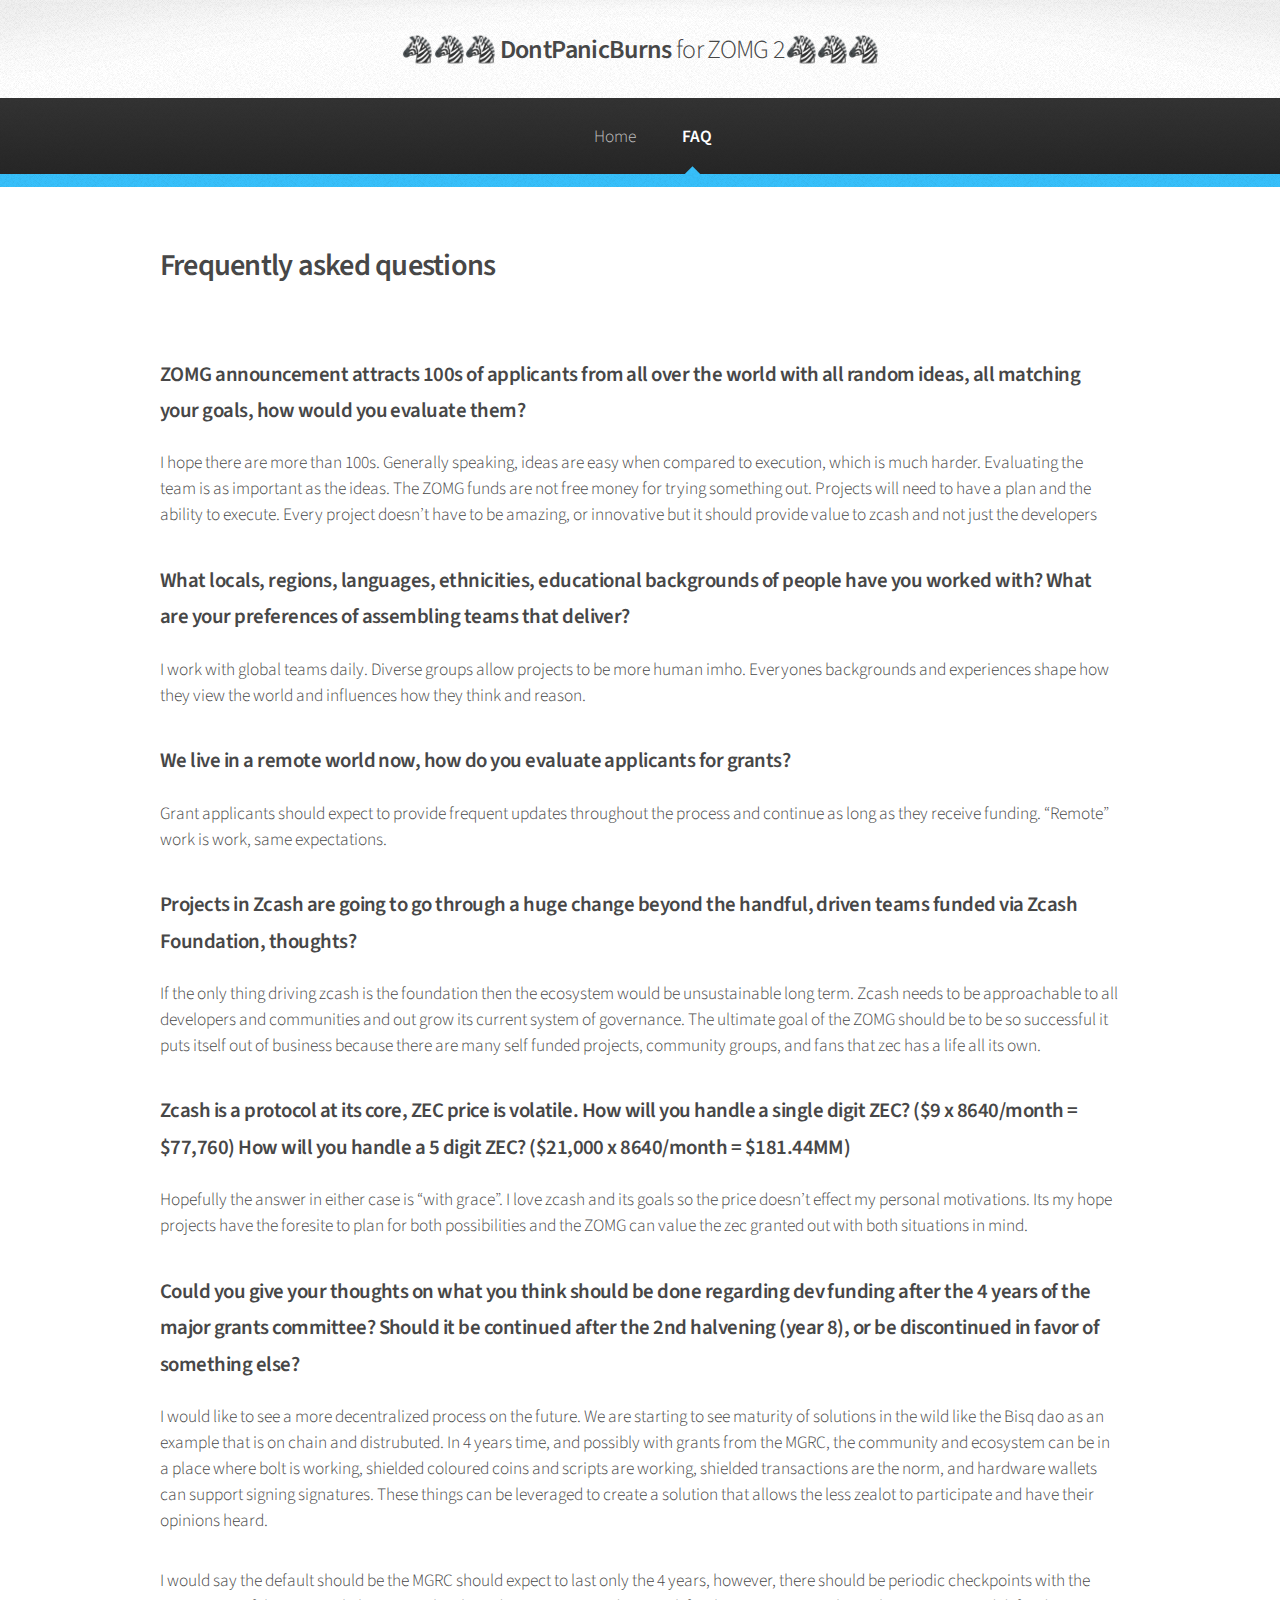
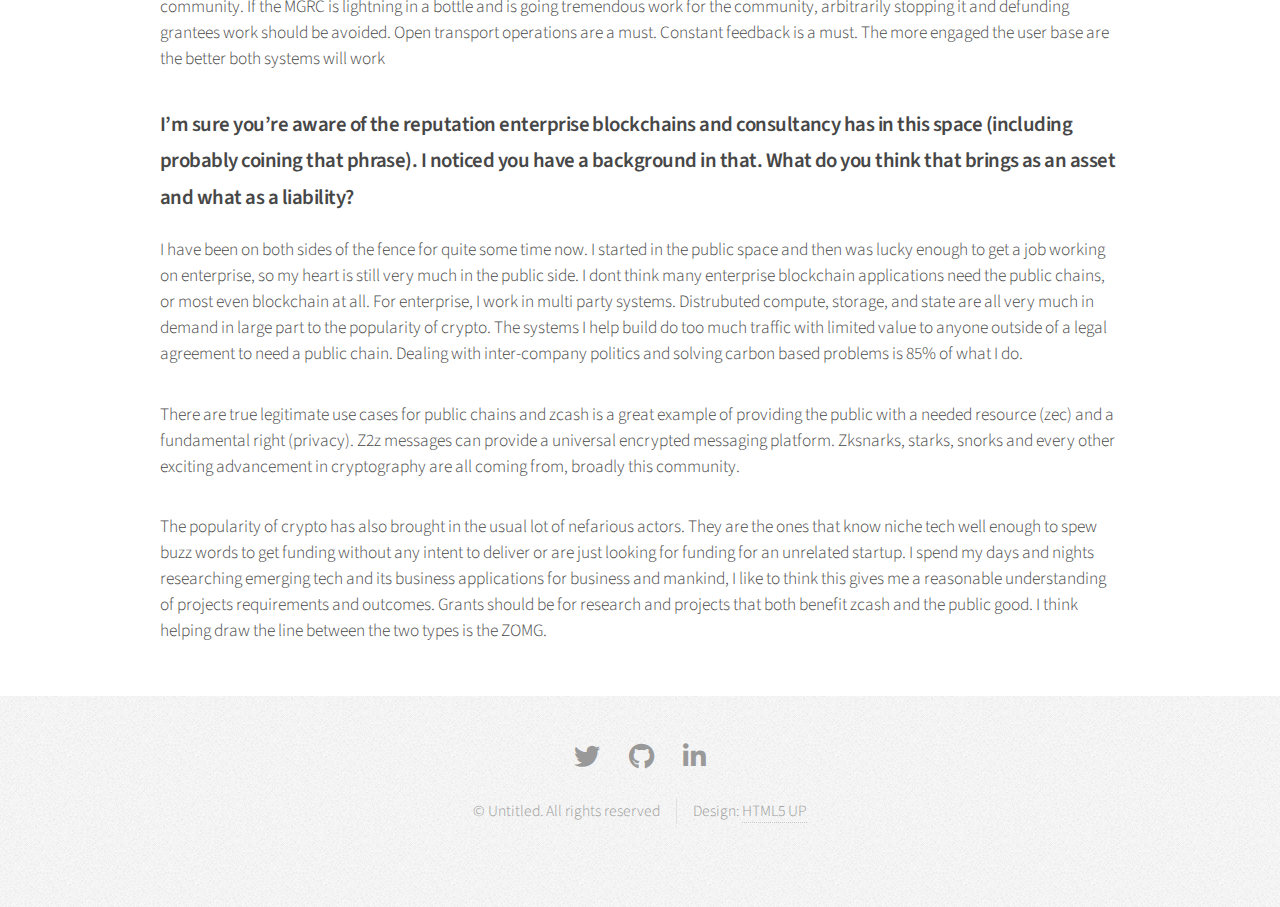
==== faq.html @ 5872c6a6 "add faq and ipfs publisher" ====
<!DOCTYPE HTML>
<!--
	Arcana by HTML5 UP
	html5up.net | @ajlkn
	Free for personal and commercial use under the CCA 3.0 license (html5up.net/license)
-->
<html>
	<head>
		<title>ZOMG-2</title>
		<meta charset="utf-8" />
		<meta name="viewport" content="width=device-width, initial-scale=1, user-scalable=no" />
		<link rel="stylesheet" href="assets/css/main.css" />
	</head>
    	<body class="is-preload">
		<div id="page-wrapper">

			<!-- Header -->
				<div id="header">

					<!-- Logo -->
						<h1><a href="index.html" id="logo"> 🦓🦓🦓 DontPanicBurns <em>for ZOMG 2</em>🦓🦓🦓</a></h1>
					<!-- Nav -->
					<nav id="nav">
						<ul>
							<li><a href="index.html">Home</a></li>
							<li class="current"><a href="faq.html">FAQ</a></li>
						</ul>
					</nav>
				</div>

			<!-- Main -->
				<section class="wrapper style1">
					<div class="container">
						<div id="content">

							<!-- Content -->

								<article>
									<header>
										<h2>Frequently asked questions</h2>
									</header>

									<span class="image featured"><img src="images/banner.jpg" alt="" /></span>
                                    <h3>ZOMG announcement attracts 100s of applicants from all over the world with all random ideas, all matching your goals, how would you evaluate them?</h3>
                                    <p>I hope there are more than 100s. Generally speaking, ideas are easy when compared to execution, which is much harder. Evaluating the team is as important as the ideas. The ZOMG funds are not free money for trying something out. Projects will need to have a plan and the ability to execute. Every project doesn’t have to be amazing, or innovative but it should provide value to zcash and not just the developers</p>
                                    
                                    <h3>What locals, regions, languages, ethnicities, educational backgrounds of people have you worked with? What are your preferences of assembling teams that deliver?</h3>
                                    <p>I work with global teams daily. Diverse groups allow projects to be more human imho. Everyones backgrounds and experiences shape how they view the world and influences how they think and reason.</p>
                                    
                                    <h3>We live in a remote world now, how do you evaluate applicants for grants?</h3>
                                    <p>Grant applicants should expect to provide frequent updates throughout the process and continue as long as they receive funding. “Remote” work is work, same expectations.</p>
                                    
                                    <h3>Projects in Zcash are going to go through a huge change beyond the handful, driven teams funded via Zcash Foundation, thoughts?</h3>
                                    <p>If the only thing driving zcash is the foundation then the ecosystem would be unsustainable long term. Zcash needs to be approachable to all developers and communities and out grow its current system of governance. The ultimate goal of the ZOMG should be to be so successful it puts itself out of business because there are many self funded projects, community groups, and fans that zec has a life all its own.</p>
                                    
                                    <h3>Zcash is a protocol at its core, ZEC price is volatile. How will you handle a single digit ZEC? ($9 x 8640/month = $77,760) How will you handle a 5 digit ZEC? ($21,000 x 8640/month = $181.44MM)</h3>
                                    <p>Hopefully the answer in either case is “with grace”. I love zcash and its goals so the price doesn’t effect my personal motivations. Its my hope projects have the foresite to plan for both possibilities and the ZOMG can value the zec granted out with both situations in mind.</p>
                                    
                                    <h3>Could you give your thoughts on what you think should be done regarding dev funding after the 4 years of the major grants committee? Should it be continued after the 2nd halvening (year 8), or be discontinued in favor of something else?</h3>
                                    <p>I would like to see a more decentralized process on the future. We are starting to see maturity of solutions in the wild like the Bisq dao as an example that is on chain and distrubuted. In 4 years time, and possibly with grants from the MGRC, the community and ecosystem can be in a place where bolt is working, shielded coloured coins and scripts are working, shielded transactions are the norm, and hardware wallets can support signing signatures. These things can be leveraged to create a solution that allows the less zealot to participate and have their opinions heard.</p>
                                    <p>I would say the default should be the MGRC should expect to last only the 4 years, however, there should be periodic checkpoints with the community. If the MGRC is lightning in a bottle and is going tremendous work for the community, arbitrarily stopping it and defunding grantees work should be avoided. Open transport operations are a must. Constant feedback is a must. The more engaged the user base are the better both systems will work</p>
									
                                    <h3>I’m sure you’re aware of the reputation enterprise blockchains and consultancy has in this space (including probably coining that phrase). I noticed you have a background in that. What do you think that brings as an asset and what as a liability?</h3>
									<p>I have been on both sides of the fence for quite some time now. I started in the public space and then was lucky enough to get a job working on enterprise, so my heart is still very much in the public side. I dont think many enterprise blockchain applications need the public chains, or most even blockchain at all. For enterprise, I work in multi party systems. Distrubuted compute, storage, and state are all very much in demand in large part to the popularity of crypto. The systems I help build do too much traffic with limited value to anyone outside of a legal agreement to need a public chain. Dealing with inter-company politics and solving carbon based problems is 85% of what I do.</p>
                                    <p>There are true legitimate use cases for public chains and zcash is a great example of providing the public with a needed resource (zec) and a fundamental right (privacy). Z2z messages can provide a universal encrypted messaging platform. Zksnarks, starks, snorks and every other exciting advancement in cryptography are all coming from, broadly this community.</p>
                                    <p>The popularity of crypto has also brought in the usual lot of nefarious actors. They are the ones that know niche tech well enough to spew buzz words to get funding without any intent to deliver or are just looking for funding for an unrelated startup. I spend my days and nights researching emerging tech and its business applications for business and mankind, I like to think this gives me a reasonable understanding of projects requirements and outcomes. Grants should be for research and projects that both benefit zcash and the public good. I think helping draw the line between the two types is the ZOMG.</p>
                                    
                                </article>

						</div>
					</div>
				</section>

		<!-- Footer -->
		<div id="footer">
			<div class="container">
			<!-- Icons -->
				<ul class="icons">
					<li><a href="https://twitter.com/dontpanicburns" class="icon brands fa-twitter"><span class="label">Twitter</span></a></li>
					<li><a href="https://github.com/realcodywburns" class="icon brands fa-github"><span class="label">GitHub</span></a></li>
					<li><a href="https://linkedin.com/in/cody-burns/" class="icon brands fa-linkedin-in"><span class="label">LinkedIn</span></a></li>
				</ul>
			<!-- Copyright -->
				<div class="copyright">
					<ul class="menu">
						<li>&copy; Untitled. All rights reserved</li><li>Design: <a href="http://html5up.net">HTML5 UP</a></li>
					</ul>
				</div>
			</div>
		</div>


		<!-- Scripts -->
			<script src="assets/js/jquery.min.js"></script>
			<script src="assets/js/jquery.dropotron.min.js"></script>
			<script src="assets/js/browser.min.js"></script>
			<script src="assets/js/breakpoints.min.js"></script>
			<script src="assets/js/util.js"></script>
			<script src="assets/js/main.js"></script>

	</body>
</html>
---- assets/css/main.css ----
@import url("fontawesome-all.min.css");
@import url("https://fonts.googleapis.com/css?family=Source+Sans+Pro:300,300italic,600,600italic");

/*
	Arcana by HTML5 UP
	html5up.net | @ajlkn
	Free for personal and commercial use under the CCA 3.0 license (html5up.net/license)
*/

html, body, div, span, applet, object,
iframe, h1, h2, h3, h4, h5, h6, p, blockquote,
pre, a, abbr, acronym, address, big, cite,
code, del, dfn, em, img, ins, kbd, q, s, samp,
small, strike, strong, sub, sup, tt, var, b,
u, i, center, dl, dt, dd, ol, ul, li, fieldset,
form, label, legend, table, caption, tbody,
tfoot, thead, tr, th, td, article, aside,
canvas, details, embed, figure, figcaption,
footer, header, hgroup, menu, nav, output, ruby,
section, summary, time, mark, audio, video {
	margin: 0;
	padding: 0;
	border: 0;
	font-size: 100%;
	font: inherit;
	vertical-align: baseline;}

article, aside, details, figcaption, figure,
footer, header, hgroup, menu, nav, section {
	display: block;}

body {
	line-height: 1;
}

ol, ul {
	list-style: none;
}

blockquote, q {
	quotes: none;
}

	blockquote:before, blockquote:after, q:before, q:after {
		content: '';
		content: none;
	}

table {
	border-collapse: collapse;
	border-spacing: 0;
}

body {
	-webkit-text-size-adjust: none;
}

mark {
	background-color: transparent;
	color: inherit;
}

input::-moz-focus-inner {
	border: 0;
	padding: 0;
}

input, select, textarea {
	-moz-appearance: none;
	-webkit-appearance: none;
	-ms-appearance: none;
	appearance: none;
}

/* Basic */

	html {
		box-sizing: border-box;
	}

	*, *:before, *:after {
		box-sizing: inherit;
	}

	body {
		background: #f7f7f7 url("images/bg01.png");
	}

		body.is-preload *, body.is-preload *:before, body.is-preload *:after {
			-moz-animation: none !important;
			-webkit-animation: none !important;
			-ms-animation: none !important;
			animation: none !important;
			-moz-transition: none !important;
			-webkit-transition: none !important;
			-ms-transition: none !important;
			transition: none !important;
		}

	body, input, select, textarea {
		color: #474747;
		font-family: 'Source Sans Pro', sans-serif;
		font-size: 16pt;
		font-weight: 300;
		line-height: 1.65em;
	}

	a {
		-moz-transition: color 0.2s ease-in-out, border-color 0.2s ease-in-out, opacity 0.2s ease-in-out;
		-webkit-transition: color 0.2s ease-in-out, border-color 0.2s ease-in-out, opacity 0.2s ease-in-out;
		-ms-transition: color 0.2s ease-in-out, border-color 0.2s ease-in-out, opacity 0.2s ease-in-out;
		transition: color 0.2s ease-in-out, border-color 0.2s ease-in-out, opacity 0.2s ease-in-out;
		color: #37c0fb;
		text-decoration: none;
		border-bottom: dotted 1px;
	}

		a:hover {
			color: #37c0fb;
			border-bottom-color: transparent;
		}

	strong, b {
		font-weight: 600;
	}

	em, i {
		font-style: italic;
	}

	p, ul, ol, dl, table, blockquote {
		margin: 0 0 2em 0;
	}

	h1, h2, h3, h4, h5, h6 {
		color: inherit;
		font-weight: 600;
		line-height: 1.75em;
		margin-bottom: 1em;
	}

		h1 a, h2 a, h3 a, h4 a, h5 a, h6 a {
			color: inherit;
			text-decoration: none;
		}

		h1 em, h2 em, h3 em, h4 em, h5 em, h6 em {
			font-style: normal;
			font-weight: 300;
		}

	h2 {
		font-size: 1.75em;
		letter-spacing: -0.025em;
	}

	h3 {
		font-size: 1.2em;
		letter-spacing: -0.025em;
	}

	sub {
		font-size: 0.8em;
		position: relative;
		top: 0.5em;
	}

	sup {
		font-size: 0.8em;
		position: relative;
		top: -0.5em;
	}

	hr {
		border-top: solid 1px #e0e0e0;
		border: 0;
		margin-bottom: 1.5em;
	}

	blockquote {
		border-left: solid 0.5em #e0e0e0;
		font-style: italic;
		padding: 1em 0 1em 2em;
	}

/* Container */

	.container {
		margin: 0 auto;
		max-width: 100%;
		width: 1400px;
	}

		@media screen and (max-width: 1680px) {

			.container {
				width: 1200px;
			}

		}

		@media screen and (max-width: 1280px) {

			.container {
				width: 960px;
			}

		}

		@media screen and (max-width: 980px) {

			.container {
				width: 95%;
			}

		}

		@media screen and (max-width: 840px) {

			.container {
				width: 95%;
			}

		}

		@media screen and (max-width: 736px) {

			.container {
				width: 90%;
			}

		}

		@media screen and (max-width: 480px) {

			.container {
				width: 100%;
			}

		}

/* Row */

	.row {
		display: flex;
		flex-wrap: wrap;
		box-sizing: border-box;
		align-items: stretch;
	}

		.row > * {
			box-sizing: border-box;
		}

		.row.gtr-uniform > * > :last-child {
			margin-bottom: 0;
		}

		.row.aln-left {
			justify-content: flex-start;
		}

		.row.aln-center {
			justify-content: center;
		}

		.row.aln-right {
			justify-content: flex-end;
		}

		.row.aln-top {
			align-items: flex-start;
		}

		.row.aln-middle {
			align-items: center;
		}

		.row.aln-bottom {
			align-items: flex-end;
		}

		.row > .imp {
			order: -1;
		}

		.row > .col-1 {
			width: 8.33333%;
		}

		.row > .off-1 {
			margin-left: 8.33333%;
		}

		.row > .col-2 {
			width: 16.66667%;
		}

		.row > .off-2 {
			margin-left: 16.66667%;
		}

		.row > .col-3 {
			width: 25%;
		}

		.row > .off-3 {
			margin-left: 25%;
		}

		.row > .col-4 {
			width: 33.33333%;
		}

		.row > .off-4 {
			margin-left: 33.33333%;
		}

		.row > .col-5 {
			width: 41.66667%;
		}

		.row > .off-5 {
			margin-left: 41.66667%;
		}

		.row > .col-6 {
			width: 50%;
		}

		.row > .off-6 {
			margin-left: 50%;
		}

		.row > .col-7 {
			width: 58.33333%;
		}

		.row > .off-7 {
			margin-left: 58.33333%;
		}

		.row > .col-8 {
			width: 66.66667%;
		}

		.row > .off-8 {
			margin-left: 66.66667%;
		}

		.row > .col-9 {
			width: 75%;
		}

		.row > .off-9 {
			margin-left: 75%;
		}

		.row > .col-10 {
			width: 83.33333%;
		}

		.row > .off-10 {
			margin-left: 83.33333%;
		}

		.row > .col-11 {
			width: 91.66667%;
		}

		.row > .off-11 {
			margin-left: 91.66667%;
		}

		.row > .col-12 {
			width: 100%;
		}

		.row > .off-12 {
			margin-left: 100%;
		}

		.row.gtr-0 {
			margin-top: 0px;
			margin-left: 0px;
		}

			.row.gtr-0 > * {
				padding: 0px 0 0 0px;
			}

			.row.gtr-0.gtr-uniform {
				margin-top: 0px;
			}

				.row.gtr-0.gtr-uniform > * {
					padding-top: 0px;
				}

		.row.gtr-25 {
			margin-top: -12.5px;
			margin-left: -12.5px;
		}

			.row.gtr-25 > * {
				padding: 12.5px 0 0 12.5px;
			}

			.row.gtr-25.gtr-uniform {
				margin-top: -12.5px;
			}

				.row.gtr-25.gtr-uniform > * {
					padding-top: 12.5px;
				}

		.row.gtr-50 {
			margin-top: -25px;
			margin-left: -25px;
		}

			.row.gtr-50 > * {
				padding: 25px 0 0 25px;
			}

			.row.gtr-50.gtr-uniform {
				margin-top: -25px;
			}

				.row.gtr-50.gtr-uniform > * {
					padding-top: 25px;
				}

		.row {
			margin-top: -50px;
			margin-left: -50px;
		}

			.row > * {
				padding: 50px 0 0 50px;
			}

			.row.gtr-uniform {
				margin-top: -50px;
			}

				.row.gtr-uniform > * {
					padding-top: 50px;
				}

		.row.gtr-150 {
			margin-top: -75px;
			margin-left: -75px;
		}

			.row.gtr-150 > * {
				padding: 75px 0 0 75px;
			}

			.row.gtr-150.gtr-uniform {
				margin-top: -75px;
			}

				.row.gtr-150.gtr-uniform > * {
					padding-top: 75px;
				}

		.row.gtr-200 {
			margin-top: -100px;
			margin-left: -100px;
		}

			.row.gtr-200 > * {
				padding: 100px 0 0 100px;
			}

			.row.gtr-200.gtr-uniform {
				margin-top: -100px;
			}

				.row.gtr-200.gtr-uniform > * {
					padding-top: 100px;
				}

		@media screen and (max-width: 1680px) {

			.row {
				display: flex;
				flex-wrap: wrap;
				box-sizing: border-box;
				align-items: stretch;
			}

				.row > * {
					box-sizing: border-box;
				}

				.row.gtr-uniform > * > :last-child {
					margin-bottom: 0;
				}

				.row.aln-left {
					justify-content: flex-start;
				}

				.row.aln-center {
					justify-content: center;
				}

				.row.aln-right {
					justify-content: flex-end;
				}

				.row.aln-top {
					align-items: flex-start;
				}

				.row.aln-middle {
					align-items: center;
				}

				.row.aln-bottom {
					align-items: flex-end;
				}

				.row > .imp-wide {
					order: -1;
				}

				.row > .col-1-wide {
					width: 8.33333%;
				}

				.row > .off-1-wide {
					margin-left: 8.33333%;
				}

				.row > .col-2-wide {
					width: 16.66667%;
				}

				.row > .off-2-wide {
					margin-left: 16.66667%;
				}

				.row > .col-3-wide {
					width: 25%;
				}

				.row > .off-3-wide {
					margin-left: 25%;
				}

				.row > .col-4-wide {
					width: 33.33333%;
				}

				.row > .off-4-wide {
					margin-left: 33.33333%;
				}

				.row > .col-5-wide {
					width: 41.66667%;
				}

				.row > .off-5-wide {
					margin-left: 41.66667%;
				}

				.row > .col-6-wide {
					width: 50%;
				}

				.row > .off-6-wide {
					margin-left: 50%;
				}

				.row > .col-7-wide {
					width: 58.33333%;
				}

				.row > .off-7-wide {
					margin-left: 58.33333%;
				}

				.row > .col-8-wide {
					width: 66.66667%;
				}

				.row > .off-8-wide {
					margin-left: 66.66667%;
				}

				.row > .col-9-wide {
					width: 75%;
				}

				.row > .off-9-wide {
					margin-left: 75%;
				}

				.row > .col-10-wide {
					width: 83.33333%;
				}

				.row > .off-10-wide {
					margin-left: 83.33333%;
				}

				.row > .col-11-wide {
					width: 91.66667%;
				}

				.row > .off-11-wide {
					margin-left: 91.66667%;
				}

				.row > .col-12-wide {
					width: 100%;
				}

				.row > .off-12-wide {
					margin-left: 100%;
				}

				.row.gtr-0 {
					margin-top: 0px;
					margin-left: 0px;
				}

					.row.gtr-0 > * {
						padding: 0px 0 0 0px;
					}

					.row.gtr-0.gtr-uniform {
						margin-top: 0px;
					}

						.row.gtr-0.gtr-uniform > * {
							padding-top: 0px;
						}

				.row.gtr-25 {
					margin-top: -10px;
					margin-left: -10px;
				}

					.row.gtr-25 > * {
						padding: 10px 0 0 10px;
					}

					.row.gtr-25.gtr-uniform {
						margin-top: -10px;
					}

						.row.gtr-25.gtr-uniform > * {
							padding-top: 10px;
						}

				.row.gtr-50 {
					margin-top: -20px;
					margin-left: -20px;
				}

					.row.gtr-50 > * {
						padding: 20px 0 0 20px;
					}

					.row.gtr-50.gtr-uniform {
						margin-top: -20px;
					}

						.row.gtr-50.gtr-uniform > * {
							padding-top: 20px;
						}

				.row {
					margin-top: -40px;
					margin-left: -40px;
				}

					.row > * {
						padding: 40px 0 0 40px;
					}

					.row.gtr-uniform {
						margin-top: -40px;
					}

						.row.gtr-uniform > * {
							padding-top: 40px;
						}

				.row.gtr-150 {
					margin-top: -60px;
					margin-left: -60px;
				}

					.row.gtr-150 > * {
						padding: 60px 0 0 60px;
					}

					.row.gtr-150.gtr-uniform {
						margin-top: -60px;
					}

						.row.gtr-150.gtr-uniform > * {
							padding-top: 60px;
						}

				.row.gtr-200 {
					margin-top: -80px;
					margin-left: -80px;
				}

					.row.gtr-200 > * {
						padding: 80px 0 0 80px;
					}

					.row.gtr-200.gtr-uniform {
						margin-top: -80px;
					}

						.row.gtr-200.gtr-uniform > * {
							padding-top: 80px;
						}

		}

		@media screen and (max-width: 1280px) {

			.row {
				display: flex;
				flex-wrap: wrap;
				box-sizing: border-box;
				align-items: stretch;
			}

				.row > * {
					box-sizing: border-box;
				}

				.row.gtr-uniform > * > :last-child {
					margin-bottom: 0;
				}

				.row.aln-left {
					justify-content: flex-start;
				}

				.row.aln-center {
					justify-content: center;
				}

				.row.aln-right {
					justify-content: flex-end;
				}

				.row.aln-top {
					align-items: flex-start;
				}

				.row.aln-middle {
					align-items: center;
				}

				.row.aln-bottom {
					align-items: flex-end;
				}

				.row > .imp-normal {
					order: -1;
				}

				.row > .col-1-normal {
					width: 8.33333%;
				}

				.row > .off-1-normal {
					margin-left: 8.33333%;
				}

				.row > .col-2-normal {
					width: 16.66667%;
				}

				.row > .off-2-normal {
					margin-left: 16.66667%;
				}

				.row > .col-3-normal {
					width: 25%;
				}

				.row > .off-3-normal {
					margin-left: 25%;
				}

				.row > .col-4-normal {
					width: 33.33333%;
				}

				.row > .off-4-normal {
					margin-left: 33.33333%;
				}

				.row > .col-5-normal {
					width: 41.66667%;
				}

				.row > .off-5-normal {
					margin-left: 41.66667%;
				}

				.row > .col-6-normal {
					width: 50%;
				}

				.row > .off-6-normal {
					margin-left: 50%;
				}

				.row > .col-7-normal {
					width: 58.33333%;
				}

				.row > .off-7-normal {
					margin-left: 58.33333%;
				}

				.row > .col-8-normal {
					width: 66.66667%;
				}

				.row > .off-8-normal {
					margin-left: 66.66667%;
				}

				.row > .col-9-normal {
					width: 75%;
				}

				.row > .off-9-normal {
					margin-left: 75%;
				}

				.row > .col-10-normal {
					width: 83.33333%;
				}

				.row > .off-10-normal {
					margin-left: 83.33333%;
				}

				.row > .col-11-normal {
					width: 91.66667%;
				}

				.row > .off-11-normal {
					margin-left: 91.66667%;
				}

				.row > .col-12-normal {
					width: 100%;
				}

				.row > .off-12-normal {
					margin-left: 100%;
				}

				.row.gtr-0 {
					margin-top: 0px;
					margin-left: 0px;
				}

					.row.gtr-0 > * {
						padding: 0px 0 0 0px;
					}

					.row.gtr-0.gtr-uniform {
						margin-top: 0px;
					}

						.row.gtr-0.gtr-uniform > * {
							padding-top: 0px;
						}

				.row.gtr-25 {
					margin-top: -7.5px;
					margin-left: -7.5px;
				}

					.row.gtr-25 > * {
						padding: 7.5px 0 0 7.5px;
					}

					.row.gtr-25.gtr-uniform {
						margin-top: -7.5px;
					}

						.row.gtr-25.gtr-uniform > * {
							padding-top: 7.5px;
						}

				.row.gtr-50 {
					margin-top: -15px;
					margin-left: -15px;
				}

					.row.gtr-50 > * {
						padding: 15px 0 0 15px;
					}

					.row.gtr-50.gtr-uniform {
						margin-top: -15px;
					}

						.row.gtr-50.gtr-uniform > * {
							padding-top: 15px;
						}

				.row {
					margin-top: -30px;
					margin-left: -30px;
				}

					.row > * {
						padding: 30px 0 0 30px;
					}

					.row.gtr-uniform {
						margin-top: -30px;
					}

						.row.gtr-uniform > * {
							padding-top: 30px;
						}

				.row.gtr-150 {
					margin-top: -45px;
					margin-left: -45px;
				}

					.row.gtr-150 > * {
						padding: 45px 0 0 45px;
					}

					.row.gtr-150.gtr-uniform {
						margin-top: -45px;
					}

						.row.gtr-150.gtr-uniform > * {
							padding-top: 45px;
						}

				.row.gtr-200 {
					margin-top: -60px;
					margin-left: -60px;
				}

					.row.gtr-200 > * {
						padding: 60px 0 0 60px;
					}

					.row.gtr-200.gtr-uniform {
						margin-top: -60px;
					}

						.row.gtr-200.gtr-uniform > * {
							padding-top: 60px;
						}

		}

		@media screen and (max-width: 980px) {

			.row {
				display: flex;
				flex-wrap: wrap;
				box-sizing: border-box;
				align-items: stretch;
			}

				.row > * {
					box-sizing: border-box;
				}

				.row.gtr-uniform > * > :last-child {
					margin-bottom: 0;
				}

				.row.aln-left {
					justify-content: flex-start;
				}

				.row.aln-center {
					justify-content: center;
				}

				.row.aln-right {
					justify-content: flex-end;
				}

				.row.aln-top {
					align-items: flex-start;
				}

				.row.aln-middle {
					align-items: center;
				}

				.row.aln-bottom {
					align-items: flex-end;
				}

				.row > .imp-narrow {
					order: -1;
				}

				.row > .col-1-narrow {
					width: 8.33333%;
				}

				.row > .off-1-narrow {
					margin-left: 8.33333%;
				}

				.row > .col-2-narrow {
					width: 16.66667%;
				}

				.row > .off-2-narrow {
					margin-left: 16.66667%;
				}

				.row > .col-3-narrow {
					width: 25%;
				}

				.row > .off-3-narrow {
					margin-left: 25%;
				}

				.row > .col-4-narrow {
					width: 33.33333%;
				}

				.row > .off-4-narrow {
					margin-left: 33.33333%;
				}

				.row > .col-5-narrow {
					width: 41.66667%;
				}

				.row > .off-5-narrow {
					margin-left: 41.66667%;
				}

				.row > .col-6-narrow {
					width: 50%;
				}

				.row > .off-6-narrow {
					margin-left: 50%;
				}

				.row > .col-7-narrow {
					width: 58.33333%;
				}

				.row > .off-7-narrow {
					margin-left: 58.33333%;
				}

				.row > .col-8-narrow {
					width: 66.66667%;
				}

				.row > .off-8-narrow {
					margin-left: 66.66667%;
				}

				.row > .col-9-narrow {
					width: 75%;
				}

				.row > .off-9-narrow {
					margin-left: 75%;
				}

				.row > .col-10-narrow {
					width: 83.33333%;
				}

				.row > .off-10-narrow {
					margin-left: 83.33333%;
				}

				.row > .col-11-narrow {
					width: 91.66667%;
				}

				.row > .off-11-narrow {
					margin-left: 91.66667%;
				}

				.row > .col-12-narrow {
					width: 100%;
				}

				.row > .off-12-narrow {
					margin-left: 100%;
				}

				.row.gtr-0 {
					margin-top: 0px;
					margin-left: 0px;
				}

					.row.gtr-0 > * {
						padding: 0px 0 0 0px;
					}

					.row.gtr-0.gtr-uniform {
						margin-top: 0px;
					}

						.row.gtr-0.gtr-uniform > * {
							padding-top: 0px;
						}

				.row.gtr-25 {
					margin-top: -7.5px;
					margin-left: -7.5px;
				}

					.row.gtr-25 > * {
						padding: 7.5px 0 0 7.5px;
					}

					.row.gtr-25.gtr-uniform {
						margin-top: -7.5px;
					}

						.row.gtr-25.gtr-uniform > * {
							padding-top: 7.5px;
						}

				.row.gtr-50 {
					margin-top: -15px;
					margin-left: -15px;
				}

					.row.gtr-50 > * {
						padding: 15px 0 0 15px;
					}

					.row.gtr-50.gtr-uniform {
						margin-top: -15px;
					}

						.row.gtr-50.gtr-uniform > * {
							padding-top: 15px;
						}

				.row {
					margin-top: -30px;
					margin-left: -30px;
				}

					.row > * {
						padding: 30px 0 0 30px;
					}

					.row.gtr-uniform {
						margin-top: -30px;
					}

						.row.gtr-uniform > * {
							padding-top: 30px;
						}

				.row.gtr-150 {
					margin-top: -45px;
					margin-left: -45px;
				}

					.row.gtr-150 > * {
						padding: 45px 0 0 45px;
					}

					.row.gtr-150.gtr-uniform {
						margin-top: -45px;
					}

						.row.gtr-150.gtr-uniform > * {
							padding-top: 45px;
						}

				.row.gtr-200 {
					margin-top: -60px;
					margin-left: -60px;
				}

					.row.gtr-200 > * {
						padding: 60px 0 0 60px;
					}

					.row.gtr-200.gtr-uniform {
						margin-top: -60px;
					}

						.row.gtr-200.gtr-uniform > * {
							padding-top: 60px;
						}

		}

		@media screen and (max-width: 840px) {

			.row {
				display: flex;
				flex-wrap: wrap;
				box-sizing: border-box;
				align-items: stretch;
			}

				.row > * {
					box-sizing: border-box;
				}

				.row.gtr-uniform > * > :last-child {
					margin-bottom: 0;
				}

				.row.aln-left {
					justify-content: flex-start;
				}

				.row.aln-center {
					justify-content: center;
				}

				.row.aln-right {
					justify-content: flex-end;
				}

				.row.aln-top {
					align-items: flex-start;
				}

				.row.aln-middle {
					align-items: center;
				}

				.row.aln-bottom {
					align-items: flex-end;
				}

				.row > .imp-narrower {
					order: -1;
				}

				.row > .col-1-narrower {
					width: 8.33333%;
				}

				.row > .off-1-narrower {
					margin-left: 8.33333%;
				}

				.row > .col-2-narrower {
					width: 16.66667%;
				}

				.row > .off-2-narrower {
					margin-left: 16.66667%;
				}

				.row > .col-3-narrower {
					width: 25%;
				}

				.row > .off-3-narrower {
					margin-left: 25%;
				}

				.row > .col-4-narrower {
					width: 33.33333%;
				}

				.row > .off-4-narrower {
					margin-left: 33.33333%;
				}

				.row > .col-5-narrower {
					width: 41.66667%;
				}

				.row > .off-5-narrower {
					margin-left: 41.66667%;
				}

				.row > .col-6-narrower {
					width: 50%;
				}

				.row > .off-6-narrower {
					margin-left: 50%;
				}

				.row > .col-7-narrower {
					width: 58.33333%;
				}

				.row > .off-7-narrower {
					margin-left: 58.33333%;
				}

				.row > .col-8-narrower {
					width: 66.66667%;
				}

				.row > .off-8-narrower {
					margin-left: 66.66667%;
				}

				.row > .col-9-narrower {
					width: 75%;
				}

				.row > .off-9-narrower {
					margin-left: 75%;
				}

				.row > .col-10-narrower {
					width: 83.33333%;
				}

				.row > .off-10-narrower {
					margin-left: 83.33333%;
				}

				.row > .col-11-narrower {
					width: 91.66667%;
				}

				.row > .off-11-narrower {
					margin-left: 91.66667%;
				}

				.row > .col-12-narrower {
					width: 100%;
				}

				.row > .off-12-narrower {
					margin-left: 100%;
				}

				.row.gtr-0 {
					margin-top: 0px;
					margin-left: 0px;
				}

					.row.gtr-0 > * {
						padding: 0px 0 0 0px;
					}

					.row.gtr-0.gtr-uniform {
						margin-top: 0px;
					}

						.row.gtr-0.gtr-uniform > * {
							padding-top: 0px;
						}

				.row.gtr-25 {
					margin-top: -7.5px;
					margin-left: -7.5px;
				}

					.row.gtr-25 > * {
						padding: 7.5px 0 0 7.5px;
					}

					.row.gtr-25.gtr-uniform {
						margin-top: -7.5px;
					}

						.row.gtr-25.gtr-uniform > * {
							padding-top: 7.5px;
						}

				.row.gtr-50 {
					margin-top: -15px;
					margin-left: -15px;
				}

					.row.gtr-50 > * {
						padding: 15px 0 0 15px;
					}

					.row.gtr-50.gtr-uniform {
						margin-top: -15px;
					}

						.row.gtr-50.gtr-uniform > * {
							padding-top: 15px;
						}

				.row {
					margin-top: -30px;
					margin-left: -30px;
				}

					.row > * {
						padding: 30px 0 0 30px;
					}

					.row.gtr-uniform {
						margin-top: -30px;
					}

						.row.gtr-uniform > * {
							padding-top: 30px;
						}

				.row.gtr-150 {
					margin-top: -45px;
					margin-left: -45px;
				}

					.row.gtr-150 > * {
						padding: 45px 0 0 45px;
					}

					.row.gtr-150.gtr-uniform {
						margin-top: -45px;
					}

						.row.gtr-150.gtr-uniform > * {
							padding-top: 45px;
						}

				.row.gtr-200 {
					margin-top: -60px;
					margin-left: -60px;
				}

					.row.gtr-200 > * {
						padding: 60px 0 0 60px;
					}

					.row.gtr-200.gtr-uniform {
						margin-top: -60px;
					}

						.row.gtr-200.gtr-uniform > * {
							padding-top: 60px;
						}

		}

		@media screen and (max-width: 736px) {

			.row {
				display: flex;
				flex-wrap: wrap;
				box-sizing: border-box;
				align-items: stretch;
			}

				.row > * {
					box-sizing: border-box;
				}

				.row.gtr-uniform > * > :last-child {
					margin-bottom: 0;
				}

				.row.aln-left {
					justify-content: flex-start;
				}

				.row.aln-center {
					justify-content: center;
				}

				.row.aln-right {
					justify-content: flex-end;
				}

				.row.aln-top {
					align-items: flex-start;
				}

				.row.aln-middle {
					align-items: center;
				}

				.row.aln-bottom {
					align-items: flex-end;
				}

				.row > .imp-mobile {
					order: -1;
				}

				.row > .col-1-mobile {
					width: 8.33333%;
				}

				.row > .off-1-mobile {
					margin-left: 8.33333%;
				}

				.row > .col-2-mobile {
					width: 16.66667%;
				}

				.row > .off-2-mobile {
					margin-left: 16.66667%;
				}

				.row > .col-3-mobile {
					width: 25%;
				}

				.row > .off-3-mobile {
					margin-left: 25%;
				}

				.row > .col-4-mobile {
					width: 33.33333%;
				}

				.row > .off-4-mobile {
					margin-left: 33.33333%;
				}

				.row > .col-5-mobile {
					width: 41.66667%;
				}

				.row > .off-5-mobile {
					margin-left: 41.66667%;
				}

				.row > .col-6-mobile {
					width: 50%;
				}

				.row > .off-6-mobile {
					margin-left: 50%;
				}

				.row > .col-7-mobile {
					width: 58.33333%;
				}

				.row > .off-7-mobile {
					margin-left: 58.33333%;
				}

				.row > .col-8-mobile {
					width: 66.66667%;
				}

				.row > .off-8-mobile {
					margin-left: 66.66667%;
				}

				.row > .col-9-mobile {
					width: 75%;
				}

				.row > .off-9-mobile {
					margin-left: 75%;
				}

				.row > .col-10-mobile {
					width: 83.33333%;
				}

				.row > .off-10-mobile {
					margin-left: 83.33333%;
				}

				.row > .col-11-mobile {
					width: 91.66667%;
				}

				.row > .off-11-mobile {
					margin-left: 91.66667%;
				}

				.row > .col-12-mobile {
					width: 100%;
				}

				.row > .off-12-mobile {
					margin-left: 100%;
				}

				.row.gtr-0 {
					margin-top: 0px;
					margin-left: 0px;
				}

					.row.gtr-0 > * {
						padding: 0px 0 0 0px;
					}

					.row.gtr-0.gtr-uniform {
						margin-top: 0px;
					}

						.row.gtr-0.gtr-uniform > * {
							padding-top: 0px;
						}

				.row.gtr-25 {
					margin-top: -5px;
					margin-left: -5px;
				}

					.row.gtr-25 > * {
						padding: 5px 0 0 5px;
					}

					.row.gtr-25.gtr-uniform {
						margin-top: -5px;
					}

						.row.gtr-25.gtr-uniform > * {
							padding-top: 5px;
						}

				.row.gtr-50 {
					margin-top: -10px;
					margin-left: -10px;
				}

					.row.gtr-50 > * {
						padding: 10px 0 0 10px;
					}

					.row.gtr-50.gtr-uniform {
						margin-top: -10px;
					}

						.row.gtr-50.gtr-uniform > * {
							padding-top: 10px;
						}

				.row {
					margin-top: -20px;
					margin-left: -20px;
				}

					.row > * {
						padding: 20px 0 0 20px;
					}

					.row.gtr-uniform {
						margin-top: -20px;
					}

						.row.gtr-uniform > * {
							padding-top: 20px;
						}

				.row.gtr-150 {
					margin-top: -30px;
					margin-left: -30px;
				}

					.row.gtr-150 > * {
						padding: 30px 0 0 30px;
					}

					.row.gtr-150.gtr-uniform {
						margin-top: -30px;
					}

						.row.gtr-150.gtr-uniform > * {
							padding-top: 30px;
						}

				.row.gtr-200 {
					margin-top: -40px;
					margin-left: -40px;
				}

					.row.gtr-200 > * {
						padding: 40px 0 0 40px;
					}

					.row.gtr-200.gtr-uniform {
						margin-top: -40px;
					}

						.row.gtr-200.gtr-uniform > * {
							padding-top: 40px;
						}

		}

		@media screen and (max-width: 480px) {

			.row {
				display: flex;
				flex-wrap: wrap;
				box-sizing: border-box;
				align-items: stretch;
			}

				.row > * {
					box-sizing: border-box;
				}

				.row.gtr-uniform > * > :last-child {
					margin-bottom: 0;
				}

				.row.aln-left {
					justify-content: flex-start;
				}

				.row.aln-center {
					justify-content: center;
				}

				.row.aln-right {
					justify-content: flex-end;
				}

				.row.aln-top {
					align-items: flex-start;
				}

				.row.aln-middle {
					align-items: center;
				}

				.row.aln-bottom {
					align-items: flex-end;
				}

				.row > .imp-mobilep {
					order: -1;
				}

				.row > .col-1-mobilep {
					width: 8.33333%;
				}

				.row > .off-1-mobilep {
					margin-left: 8.33333%;
				}

				.row > .col-2-mobilep {
					width: 16.66667%;
				}

				.row > .off-2-mobilep {
					margin-left: 16.66667%;
				}

				.row > .col-3-mobilep {
					width: 25%;
				}

				.row > .off-3-mobilep {
					margin-left: 25%;
				}

				.row > .col-4-mobilep {
					width: 33.33333%;
				}

				.row > .off-4-mobilep {
					margin-left: 33.33333%;
				}

				.row > .col-5-mobilep {
					width: 41.66667%;
				}

				.row > .off-5-mobilep {
					margin-left: 41.66667%;
				}

				.row > .col-6-mobilep {
					width: 50%;
				}

				.row > .off-6-mobilep {
					margin-left: 50%;
				}

				.row > .col-7-mobilep {
					width: 58.33333%;
				}

				.row > .off-7-mobilep {
					margin-left: 58.33333%;
				}

				.row > .col-8-mobilep {
					width: 66.66667%;
				}

				.row > .off-8-mobilep {
					margin-left: 66.66667%;
				}

				.row > .col-9-mobilep {
					width: 75%;
				}

				.row > .off-9-mobilep {
					margin-left: 75%;
				}

				.row > .col-10-mobilep {
					width: 83.33333%;
				}

				.row > .off-10-mobilep {
					margin-left: 83.33333%;
				}

				.row > .col-11-mobilep {
					width: 91.66667%;
				}

				.row > .off-11-mobilep {
					margin-left: 91.66667%;
				}

				.row > .col-12-mobilep {
					width: 100%;
				}

				.row > .off-12-mobilep {
					margin-left: 100%;
				}

				.row.gtr-0 {
					margin-top: 0px;
					margin-left: 0px;
				}

					.row.gtr-0 > * {
						padding: 0px 0 0 0px;
					}

					.row.gtr-0.gtr-uniform {
						margin-top: 0px;
					}

						.row.gtr-0.gtr-uniform > * {
							padding-top: 0px;
						}

				.row.gtr-25 {
					margin-top: -5px;
					margin-left: -5px;
				}

					.row.gtr-25 > * {
						padding: 5px 0 0 5px;
					}

					.row.gtr-25.gtr-uniform {
						margin-top: -5px;
					}

						.row.gtr-25.gtr-uniform > * {
							padding-top: 5px;
						}

				.row.gtr-50 {
					margin-top: -10px;
					margin-left: -10px;
				}

					.row.gtr-50 > * {
						padding: 10px 0 0 10px;
					}

					.row.gtr-50.gtr-uniform {
						margin-top: -10px;
					}

						.row.gtr-50.gtr-uniform > * {
							padding-top: 10px;
						}

				.row {
					margin-top: -20px;
					margin-left: -20px;
				}

					.row > * {
						padding: 20px 0 0 20px;
					}

					.row.gtr-uniform {
						margin-top: -20px;
					}

						.row.gtr-uniform > * {
							padding-top: 20px;
						}

				.row.gtr-150 {
					margin-top: -30px;
					margin-left: -30px;
				}

					.row.gtr-150 > * {
						padding: 30px 0 0 30px;
					}

					.row.gtr-150.gtr-uniform {
						margin-top: -30px;
					}

						.row.gtr-150.gtr-uniform > * {
							padding-top: 30px;
						}

				.row.gtr-200 {
					margin-top: -40px;
					margin-left: -40px;
				}

					.row.gtr-200 > * {
						padding: 40px 0 0 40px;
					}

					.row.gtr-200.gtr-uniform {
						margin-top: -40px;
					}

						.row.gtr-200.gtr-uniform > * {
							padding-top: 40px;
						}

		}

/* Section/Article */

	section.special, article.special {
		text-align: center;
	}

	header p {
		color: #999;
		font-size: 1.25em;
		position: relative;
		margin-top: -1.25em;
		margin-bottom: 2.25em;
	}

	header.major {
		text-align: center;
		margin: 0 0 2em 0;
	}

		header.major h2 {
			font-size: 2.25em;
		}

		header.major p {
			position: relative;
			border-top: solid 1px #e0e0e0;
			padding: 1em 0 0 0;
			margin: 0;
			top: -1em;
			font-size: 1.5em;
			letter-spacing: -0.025em;
		}

	footer {
		margin: 0 0 3em 0;
	}

		footer > :last-child {
			margin-bottom: 0;
		}

		footer.major {
			padding-top: 3em;
		}

/* Form */

	input[type="text"],
	input[type="password"],
	input[type="email"],
	textarea {
		-moz-appearance: none;
		-webkit-appearance: none;
		-ms-appearance: none;
		appearance: none;
		-moz-transition: border-color 0.2s ease-in-out;
		-webkit-transition: border-color 0.2s ease-in-out;
		-ms-transition: border-color 0.2s ease-in-out;
		transition: border-color 0.2s ease-in-out;
		background: #fff;
		border: solid 1px #e0e0e0;
		border-radius: 5px;
		color: inherit;
		display: block;
		outline: 0;
		padding: 0.75em;
		text-decoration: none;
		width: 100%;
	}

		input[type="text"]:focus,
		input[type="password"]:focus,
		input[type="email"]:focus,
		textarea:focus {
			border-color: #37c0fb;
		}

	input[type="text"],
	input[type="password"],
	input[type="email"] {
		line-height: 1em;
	}

	label {
		display: block;
		color: inherit;
		font-weight: 600;
		line-height: 1.75em;
		margin-bottom: 0.5em;
	}

	::-webkit-input-placeholder {
		color: #999;
		position: relative;
		top: 3px;
	}

	:-moz-placeholder {
		color: #999;
	}

	::-moz-placeholder {
		color: #999;
	}

	:-ms-input-placeholder {
		color: #999;
	}

/* Image */

	.image {
		border: 0;
		display: inline-block;
		position: relative;
		border-radius: 5px;
	}

		.image img {
			display: block;
			border-radius: 5px;
		}

		.image.left {
			display: block;
			float: left;
			margin: 0 2em 2em 0;
			position: relative;
			top: 0.25em;
		}

			.image.left img {
				display: block;
				width: 100%;
			}

		.image.fit {
			display: block;
		}

			.image.fit img {
				display: block;
				width: 100%;
			}

		.image.featured {
			display: block;
			margin: 0 0 2em 0;
		}

			.image.featured img {
				display: block;
				width: 100%;
			}

/* Icon */

	.icon {
		text-decoration: none;
		position: relative;
		text-decoration: none;
	}

		.icon:before {
			-moz-osx-font-smoothing: grayscale;
			-webkit-font-smoothing: antialiased;
			display: inline-block;
			font-style: normal;
			font-variant: normal;
			text-rendering: auto;
			line-height: 1;
			text-transform: none !important;
			font-family: 'Font Awesome 5 Free';
			font-weight: 400;
		}

		.icon > .label {
			display: none;
		}

		.icon:before {
			line-height: inherit;
		}

		.icon.solid:before {
			font-weight: 900;
		}

		.icon.brands:before {
			font-family: 'Font Awesome 5 Brands';
		}

		.icon.major {
			text-align: center;
			cursor: default;
			background-color: #37c0fb;
			background-image: -moz-linear-gradient(top, rgba(0,0,0,0), rgba(0,0,0,0.15)), url("images/bg01.png");
			background-image: -webkit-linear-gradient(top, rgba(0,0,0,0), rgba(0,0,0,0.15)), url("images/bg01.png");
			background-image: -ms-linear-gradient(top, rgba(0,0,0,0), rgba(0,0,0,0.15)), url("images/bg01.png");
			background-image: linear-gradient(top, rgba(0,0,0,0), rgba(0,0,0,0.15)), url("images/bg01.png");
			color: #fff;
			border-radius: 100%;
			display: inline-block;
			width: 5em;
			height: 5em;
			line-height: 5em;
			box-shadow: 0 0 0 7px white, 0 0 0 8px #e0e0e0;
			margin: 0 0 2em 0;
		}

			.icon.major:before {
				font-size: 36px;
			}

/* Lists */

	ol {
		list-style: decimal;
		padding-left: 1.25em;
	}

		ol li {
			padding-left: 0.25em;
		}

	ul {
		list-style: disc;
		padding-left: 1em;
	}

		ul li {
			padding-left: 0.5em;
		}

/* Links */

	ul.links {
		list-style: none;
		padding-left: 0;
	}

		ul.links li {
			line-height: 2.5em;
			padding-left: 0;
		}

/* Icons */

	ul.icons {
		cursor: default;
		list-style: none;
		padding-left: 0;
	}

		ul.icons li {
			display: inline-block;
			line-height: 1em;
			padding-left: 1.5em;
		}

			ul.icons li:first-child {
				padding-left: 0;
			}

			ul.icons li a, ul.icons li span {
				font-size: 2em;
				border: 0;
			}

/* Menu */

	ul.menu {
		list-style: none;
		padding-left: 0;
	}

		ul.menu li {
			border-left: solid 1px #e0e0e0;
			display: inline-block;
			padding: 0 0 0 1em;
			margin: 0 0 0 1em;
		}

			ul.menu li:first-child {
				border-left: 0;
				margin-left: 0;
				padding-left: 0;
			}

/* Actions */

	ul.actions {
		display: -moz-flex;
		display: -webkit-flex;
		display: -ms-flex;
		display: flex;
		cursor: default;
		list-style: none;
		margin-left: -1em;
		padding-left: 0;
	}

		ul.actions li {
			padding: 0 0 0 1em;
			vertical-align: middle;
		}

		ul.actions.special {
			-moz-justify-content: center;
			-webkit-justify-content: center;
			-ms-justify-content: center;
			justify-content: center;
			width: 100%;
			margin-left: 0;
		}

			ul.actions.special li:first-child {
				padding-left: 0;
			}

		ul.actions.stacked {
			-moz-flex-direction: column;
			-webkit-flex-direction: column;
			-ms-flex-direction: column;
			flex-direction: column;
			margin-left: 0;
		}

			ul.actions.stacked li {
				padding: 1.25em 0 0 0;
			}

				ul.actions.stacked li:first-child {
					padding-top: 0;
				}

		ul.actions.fit {
			width: calc(100% + 1em);
		}

			ul.actions.fit li {
				-moz-flex-grow: 1;
				-webkit-flex-grow: 1;
				-ms-flex-grow: 1;
				flex-grow: 1;
				-moz-flex-shrink: 1;
				-webkit-flex-shrink: 1;
				-ms-flex-shrink: 1;
				flex-shrink: 1;
				width: 100%;
			}

				ul.actions.fit li > * {
					width: 100%;
				}

			ul.actions.fit.stacked {
				width: 100%;
			}

		@media screen and (max-width: 736px) {

			ul.actions:not(.fixed) {
				-moz-flex-direction: column;
				-webkit-flex-direction: column;
				-ms-flex-direction: column;
				flex-direction: column;
				margin-left: 0;
				width: 100% !important;
			}

				ul.actions:not(.fixed) li {
					-moz-flex-grow: 1;
					-webkit-flex-grow: 1;
					-ms-flex-grow: 1;
					flex-grow: 1;
					-moz-flex-shrink: 1;
					-webkit-flex-shrink: 1;
					-ms-flex-shrink: 1;
					flex-shrink: 1;
					padding: 1em 0 0 0;
					text-align: center;
					width: 100%;
				}

					ul.actions:not(.fixed) li > * {
						width: 100%;
					}

					ul.actions:not(.fixed) li:first-child {
						padding-top: 0;
					}

					ul.actions:not(.fixed) li input[type="submit"],
					ul.actions:not(.fixed) li input[type="reset"],
					ul.actions:not(.fixed) li input[type="button"],
					ul.actions:not(.fixed) li button,
					ul.actions:not(.fixed) li .button {
						width: 100%;
					}

						ul.actions:not(.fixed) li input[type="submit"].icon:before,
						ul.actions:not(.fixed) li input[type="reset"].icon:before,
						ul.actions:not(.fixed) li input[type="button"].icon:before,
						ul.actions:not(.fixed) li button.icon:before,
						ul.actions:not(.fixed) li .button.icon:before {
							margin-left: -0.5em;
						}

		}

/* Tables */

	table {
		width: 100%;
	}

		table.default {
			width: 100%;
		}

			table.default tbody tr {
				border-bottom: solid 1px #e0e0e0;
			}

			table.default td {
				padding: 0.5em 1em 0.5em 1em;
			}

			table.default th {
				font-weight: 600;
				padding: 0.5em 1em 0.5em 1em;
				text-align: left;
			}

			table.default thead {
				background-color: #555555;
				background-image: -moz-linear-gradient(top, rgba(0,0,0,0), rgba(0,0,0,0.15)), url("images/bg01.png");
				background-image: -webkit-linear-gradient(top, rgba(0,0,0,0), rgba(0,0,0,0.15)), url("images/bg01.png");
				background-image: -ms-linear-gradient(top, rgba(0,0,0,0), rgba(0,0,0,0.15)), url("images/bg01.png");
				background-image: linear-gradient(top, rgba(0,0,0,0), rgba(0,0,0,0.15)), url("images/bg01.png");
				color: #fff;
			}

/* Button */

	input[type="submit"],
	input[type="reset"],
	input[type="button"],
	button,
	.button {
		-moz-appearance: none;
		-webkit-appearance: none;
		-ms-appearance: none;
		appearance: none;
		-moz-transition: background-color 0.2s ease-in-out, color 0.2s ease-in-out, box-shadow 0.2s ease-in-out;
		-webkit-transition: background-color 0.2s ease-in-out, color 0.2s ease-in-out, box-shadow 0.2s ease-in-out;
		-ms-transition: background-color 0.2s ease-in-out, color 0.2s ease-in-out, box-shadow 0.2s ease-in-out;
		transition: background-color 0.2s ease-in-out, color 0.2s ease-in-out, box-shadow 0.2s ease-in-out;
		background-image: -moz-linear-gradient(top, rgba(0,0,0,0), rgba(0,0,0,0.15)), url("images/bg01.png");
		background-image: -webkit-linear-gradient(top, rgba(0,0,0,0), rgba(0,0,0,0.15)), url("images/bg01.png");
		background-image: -ms-linear-gradient(top, rgba(0,0,0,0), rgba(0,0,0,0.15)), url("images/bg01.png");
		background-image: linear-gradient(top, rgba(0,0,0,0), rgba(0,0,0,0.15)), url("images/bg01.png");
		background-color: #37c0fb;
		border-radius: 5px;
		border: 0;
		color: #fff;
		cursor: pointer;
		display: inline-block;
		padding: 0 1.5em;
		line-height: 2.75em;
		min-width: 9em;
		text-align: center;
		text-decoration: none;
		font-weight: 600;
		letter-spacing: -0.025em;
	}

		input[type="submit"]:hover,
		input[type="reset"]:hover,
		input[type="button"]:hover,
		button:hover,
		.button:hover {
			background-color: #50c8fc;
			color: #fff !important;
		}

		input[type="submit"]:active,
		input[type="reset"]:active,
		input[type="button"]:active,
		button:active,
		.button:active {
			background-color: #1eb8fb;
			color: #fff;
		}

		input[type="submit"].alt,
		input[type="reset"].alt,
		input[type="button"].alt,
		button.alt,
		.button.alt {
			background-color: #555555;
			color: #fff;
		}

			input[type="submit"].alt:hover,
			input[type="reset"].alt:hover,
			input[type="button"].alt:hover,
			button.alt:hover,
			.button.alt:hover {
				background-color: #626262;
			}

			input[type="submit"].alt:active,
			input[type="reset"].alt:active,
			input[type="button"].alt:active,
			button.alt:active,
			.button.alt:active {
				background-color: #484848;
			}

		input[type="submit"].icon:before,
		input[type="reset"].icon:before,
		input[type="button"].icon:before,
		button.icon:before,
		.button.icon:before {
			margin-right: 0.5em;
		}

		input[type="submit"].fit,
		input[type="reset"].fit,
		input[type="button"].fit,
		button.fit,
		.button.fit {
			width: 100%;
		}

		input[type="submit"].small,
		input[type="reset"].small,
		input[type="button"].small,
		button.small,
		.button.small {
			font-size: 0.8em;
		}

/* Box */

	.box.highlight {
		text-align: center;
	}

	.box.post {
		position: relative;
		margin: 0 0 2em 0;
	}

		.box.post:after {
			content: '';
			display: block;
			clear: both;
		}

		.box.post .inner {
			margin-left: calc(30% + 2em);
		}

			.box.post .inner > :last-child {
				margin-bottom: 0;
			}

		.box.post .image {
			width: 30%;
			margin: 0;
		}

/* Header */

	#header {
		text-align: center;
		padding: 3em 0 0 0;
		background-color: #fff;
		background-image: url("images/bg02.png"), url("images/bg02.png"), url("images/bg01.png");
		background-position: top left,					top left,					top left;
		background-size: 100% 6em,					100% 6em,					auto;
		background-repeat: no-repeat,					no-repeat,					repeat;
	}

		#header h1 {
			padding: 0 0 2.75em 0;
			margin: 0;
		}

			#header h1 a {
				font-size: 1.5em;
				letter-spacing: -0.025em;
				border: 0;
			}

	#nav {
		cursor: default;
		background-color: #333;
		background-image: -moz-linear-gradient(top, rgba(0,0,0,0), rgba(0,0,0,0.3)), url("images/bg01.png");
		background-image: -webkit-linear-gradient(top, rgba(0,0,0,0), rgba(0,0,0,0.3)), url("images/bg01.png");
		background-image: -ms-linear-gradient(top, rgba(0,0,0,0), rgba(0,0,0,0.3)), url("images/bg01.png");
		background-image: linear-gradient(top, rgba(0,0,0,0), rgba(0,0,0,0.3)), url("images/bg01.png");
		padding: 0;
	}

		#nav:after {
			content: '';
			display: block;
			width: 100%;
			height: 0.75em;
			background-color: #37c0fb;
			background-image: url("images/bg01.png");
		}

		#nav > ul {
			margin: 0;
		}

			#nav > ul > li {
				position: relative;
				display: inline-block;
				margin-left: 1em;
			}

				#nav > ul > li a {
					color: #c0c0c0;
					text-decoration: none;
					border: 0;
					display: block;
					padding: 1.5em 0.5em 1.35em 0.5em;
				}

				#nav > ul > li:first-child {
					margin-left: 0;
				}

				#nav > ul > li:hover a {
					color: #fff;
				}

				#nav > ul > li.current {
					font-weight: 600;
				}

					#nav > ul > li.current:before {
						-moz-transform: rotateZ(45deg);
						-webkit-transform: rotateZ(45deg);
						-ms-transform: rotateZ(45deg);
						transform: rotateZ(45deg);
						width: 0.75em;
						height: 0.75em;
						content: '';
						display: block;
						position: absolute;
						bottom: -0.5em;
						left: 50%;
						margin-left: -0.375em;
						background-color: #37c0fb;
						background-image: url("images/bg01.png");
					}

					#nav > ul > li.current a {
						color: #fff;
					}

				#nav > ul > li.active a {
					color: #fff;
				}

				#nav > ul > li.active.current:before {
					opacity: 0;
				}

				#nav > ul > li > ul {
					display: none;
				}

/* Dropotron */

	.dropotron {
		background-image: -moz-linear-gradient(top, rgba(0,0,0,0.3), rgba(0,0,0,0)), url("images/bg01.png");
		background-image: -webkit-linear-gradient(top, rgba(0,0,0,0.3), rgba(0,0,0,0)), url("images/bg01.png");
		background-image: -ms-linear-gradient(top, rgba(0,0,0,0.3), rgba(0,0,0,0)), url("images/bg01.png");
		background-image: linear-gradient(top, rgba(0,0,0,0.3), rgba(0,0,0,0)), url("images/bg01.png");
		background-color: #333;
		border-radius: 5px;
		color: #fff;
		min-width: 10em;
		padding: 1em 0;
		text-align: center;
		box-shadow: 0 1em 1em 0 rgba(0, 0, 0, 0.5);
		list-style: none;
	}

		.dropotron > li {
			line-height: 2em;
			padding: 0 1.1em 0 1em;
		}

			.dropotron > li > a {
				color: #c0c0c0;
				text-decoration: none;
				border: 0;
			}

			.dropotron > li.active > a, .dropotron > li:hover > a {
				color: #fff;
			}

		.dropotron.level-0 {
			border-radius: 0 0 5px 5px;
			font-size: 0.9em;
			padding-top: 0;
			margin-top: -1px;
		}

/* Banner */

	#banner {
		background-image: url("../../images/banner.png");
		background-position: center center;
		background-size: cover;
		height: 28em;
		text-align: center;
		position: relative;
	}

		#banner header {
			position: absolute;
			bottom: 0;
			left: 0;
			width: 100%;
			background: #212121;
			background: rgba(27, 27, 27, 0.75);
			color: #fff;
			padding: 1.5em 0;
		}

			#banner header h2 {
				display: inline-block;
				margin: 0;
				font-size: 1.25em;
				vertical-align: middle;
			}

				#banner header h2 em {
					opacity: 0.75;
				}

				#banner header h2 a {
					border-bottom-color: rgba(255, 255, 255, 0.5);
				}

					#banner header h2 a:hover {
						border-bottom-color: transparent;
					}

			#banner header .button {
				vertical-align: middle;
				margin-left: 1em;
			}

/* Wrapper */

	.wrapper {
		padding: 5em 0 3em 0;
	}

		.wrapper.style1 {
			background: #fff;
		}

		.wrapper.style2 {
			background-color: #fff;
			background-image: url("images/bg02.png"), url("images/bg03.png"), url("images/bg01.png");
			background-position: top left,						bottom left,					top left;
			background-size: 100% 6em,						100% 6em,						auto;
			background-repeat: no-repeat,						no-repeat,						repeat;
		}

		.wrapper.style3 {
			background-color: #37c0fb;
			background-image: -moz-linear-gradient(top, rgba(0,0,0,0), rgba(0,0,0,0.15)), url("images/bg01.png");
			background-image: -webkit-linear-gradient(top, rgba(0,0,0,0), rgba(0,0,0,0.15)), url("images/bg01.png");
			background-image: -ms-linear-gradient(top, rgba(0,0,0,0), rgba(0,0,0,0.15)), url("images/bg01.png");
			background-image: linear-gradient(top, rgba(0,0,0,0), rgba(0,0,0,0.15)), url("images/bg01.png");
			color: #fff;
		}

			.wrapper.style3 .button {
				background: #fff;
				color: #474747;
			}

				.wrapper.style3 .button:hover {
					color: #37c0fb !important;
				}

/* CTA */

	#cta {
		text-align: center;
		padding: 3.5em 0;
	}

		#cta header h2 {
			display: inline-block;
			vertical-align: middle;
			margin: 0;
		}

		#cta header .button {
			vertical-align: middle;
			margin-left: 1em;
		}

/* Footer */

	#footer {
		padding: 4em 0 8em 0;
	}

		#footer a {
			color: inherit;
			border-bottom-color: rgba(71, 71, 71, 0.25);
		}

			#footer a:hover {
				color: #37c0fb;
				border-bottom-color: transparent;
			}

		#footer .container {
			margin-bottom: 4em;
		}

		#footer .icons {
			text-align: center;
			margin: 0;
		}

			#footer .icons a {
				color: #999;
			}

				#footer .icons a:hover {
					color: #474747;
				}

		#footer .copyright {
			color: #999;
			margin-top: 1.5em;
			text-align: center;
			font-size: 0.9em;
		}

/* Wide */

	@media screen and (max-width: 1680px) {

		/* Basic */

			body, input, select, textarea {
				font-size: 14pt;
				line-height: 1.5em;
			}

		/* Banner */

			#banner {
				height: 24em;
			}

	}

/* Normal */

	@media screen and (max-width: 1280px) {

		/* Basic */

			body, input, select, textarea {
				font-size: 13pt;
				line-height: 1.5em;
			}

		/* Lists */

			ol {
				padding-left: 1.25em;
			}

				ol li {
					padding-left: 0.25em;
				}

		/* Icons */

			ul.icons li a, ul.icons li span {
				font-size: 1.5em;
			}

		/* Header */

			#header {
				padding: 2em 0 0 0;
			}

				#header h1 {
					padding: 0 0 1.75em 0;
				}

		/* Banner */

			#banner {
				height: 20em;
			}

		/* Wrapper */

			.wrapper {
				padding: 3em 0 1em 0;
			}

		/* CTA */

			#cta {
				padding: 2em 0;
			}

		/* Footer */

			#footer {
				padding: 3em 0 3em 0;
			}

				#footer .container {
					margin-bottom: 1em;
				}

	}

/* Narrow */

	@media screen and (max-width: 980px) {

		/* Basic */

			body, input, select, textarea {
				font-size: 12pt;
				line-height: 1.5em;
			}

	}

/* Narrower */

	#navPanel, #titleBar {
		display: none;
	}

	@media screen and (max-width: 840px) {

		/* Basic */

			html, body {
				overflow-x: hidden;
			}

			body, input, select, textarea {
				font-size: 13pt;
			}

			h1, h2, h3, h4, h5, h6 {
				margin-bottom: 0.5em;
			}

			header p {
				margin-top: -0.75em;
			}

			header.major {
				text-align: center;
				margin: 0 0 2em 0;
			}

				header.major h2 {
					font-size: 1.75em;
				}

				header.major p {
					top: -0.25em;
					font-size: 1.25em;
				}

		/* Box */

			.box.highlight {
				text-align: left;
				position: relative;
				padding-left: 7em;
			}

				.box.highlight i {
					position: absolute;
					margin: 0;
					left: 0;
					top: 0.25em;
				}

			.box.post .inner {
				margin-left: calc(20% + 2em);
			}

			.box.post .image {
				width: 20%;
			}

		/* Header */

			#header {
				display: none;
			}

		/* Banner */

			#banner {
				height: 20em;
			}

				#banner header h2 {
					display: block;
				}

				#banner header .button {
					margin: 1em 0 0 0;
				}

		/* CTA */

			#cta {
				padding: 1.5em 0;
			}

				#cta header h2 {
					display: block;
				}

				#cta header .button {
					margin: 1em 0 0 0;
				}

		/* Footer */

			#footer {
				text-align: center;
			}

				#footer .container {
					margin-bottom: 4em;
				}

				#footer form .actions {
					-moz-justify-content: center;
					-webkit-justify-content: center;
					-ms-justify-content: center;
					justify-content: center;
					width: 100%;
					margin-left: 0;
				}

					#footer form .actions li:first-child {
						padding-left: 0;
					}

		/* Nav */

			#page-wrapper {
				-moz-backface-visibility: hidden;
				-webkit-backface-visibility: hidden;
				-ms-backface-visibility: hidden;
				backface-visibility: hidden;
				-moz-transition: -moz-transform 0.5s ease;
				-webkit-transition: -webkit-transform 0.5s ease;
				-ms-transition: -ms-transform 0.5s ease;
				transition: transform 0.5s ease;
				padding-bottom: 1px;
				padding-top: 44px;
			}

			#titleBar {
				-moz-backface-visibility: hidden;
				-webkit-backface-visibility: hidden;
				-ms-backface-visibility: hidden;
				backface-visibility: hidden;
				-moz-transition: -moz-transform 0.5s ease;
				-webkit-transition: -webkit-transform 0.5s ease;
				-ms-transition: -ms-transform 0.5s ease;
				transition: transform 0.5s ease;
				display: block;
				height: 44px;
				left: 0;
				position: fixed;
				top: 0;
				width: 100%;
				z-index: 10001;
				background-color: #333;
				background-image: -moz-linear-gradient(top, rgba(0,0,0,0), rgba(0,0,0,0.3)), url("images/bg01.png");
				background-image: -webkit-linear-gradient(top, rgba(0,0,0,0), rgba(0,0,0,0.3)), url("images/bg01.png");
				background-image: -ms-linear-gradient(top, rgba(0,0,0,0), rgba(0,0,0,0.3)), url("images/bg01.png");
				background-image: linear-gradient(top, rgba(0,0,0,0), rgba(0,0,0,0.3)), url("images/bg01.png");
				height: 44px;
				line-height: 44px;
				box-shadow: 0 4px 0 0 #37c0fb;
			}

				#titleBar .title {
					display: block;
					position: relative;
					font-weight: 600;
					text-align: center;
					color: #fff;
					z-index: 1;
				}

					#titleBar .title em {
						font-style: normal;
						font-weight: 300;
					}

				#titleBar .toggle {
					text-decoration: none;
					border: 0;
					height: 60px;
					left: 0;
					position: absolute;
					top: 0;
					width: 80px;
					z-index: 2;
				}

					#titleBar .toggle:before {
						-moz-osx-font-smoothing: grayscale;
						-webkit-font-smoothing: antialiased;
						display: inline-block;
						font-style: normal;
						font-variant: normal;
						text-rendering: auto;
						line-height: 1;
						text-transform: none !important;
						font-family: 'Font Awesome 5 Free';
						font-weight: 900;
					}

					#titleBar .toggle:before {
						content: '\f0c9';
						display: block;
						height: 44px;
						line-height: inherit;
						text-align: center;
						width: 44px;
						color: #fff;
						opacity: 0.5;
					}

					#titleBar .toggle:active:before {
						opacity: 0.75;
					}

			#navPanel {
				background-color: #1f1f1f;
				box-shadow: inset -1px 0 3px 0 rgba(0, 0, 0, 0.5);
				background-image: -moz-linear-gradient(left, rgba(0,0,0,0) 75%, rgba(0,0,0,0.15)), url("images/bg01.png");
				background-image: -webkit-linear-gradient(left, rgba(0,0,0,0) 75%, rgba(0,0,0,0.15)), url("images/bg01.png");
				background-image: -ms-linear-gradient(left, rgba(0,0,0,0) 75%, rgba(0,0,0,0.15)), url("images/bg01.png");
				background-image: linear-gradient(left, rgba(0,0,0,0) 75%, rgba(0,0,0,0.15)), url("images/bg01.png");
				-moz-backface-visibility: hidden;
				-webkit-backface-visibility: hidden;
				-ms-backface-visibility: hidden;
				backface-visibility: hidden;
				-moz-transform: translateX(-275px);
				-webkit-transform: translateX(-275px);
				-ms-transform: translateX(-275px);
				transform: translateX(-275px);
				-moz-transition: -moz-transform 0.5s ease;
				-webkit-transition: -webkit-transform 0.5s ease;
				-ms-transition: -ms-transform 0.5s ease;
				transition: transform 0.5s ease;
				display: block;
				height: 100%;
				left: 0;
				overflow-y: auto;
				position: fixed;
				top: 0;
				width: 275px;
				z-index: 10002;
			}

				#navPanel .link {
					border-bottom: 0;
					border-top: solid 1px rgba(255, 255, 255, 0.05);
					color: #888;
					display: block;
					height: 48px;
					line-height: 48px;
					padding: 0 1em 0 1em;
					text-decoration: none;
				}

					#navPanel .link:first-child {
						border-top: 0;
					}

					#navPanel .link.depth-0 {
						color: #fff;
					}

					#navPanel .link .indent-1 {
						display: inline-block;
						width: 1em;
					}

					#navPanel .link .indent-2 {
						display: inline-block;
						width: 2em;
					}

					#navPanel .link .indent-3 {
						display: inline-block;
						width: 3em;
					}

					#navPanel .link .indent-4 {
						display: inline-block;
						width: 4em;
					}

					#navPanel .link .indent-5 {
						display: inline-block;
						width: 5em;
					}

			body.navPanel-visible #page-wrapper {
				-moz-transform: translateX(275px);
				-webkit-transform: translateX(275px);
				-ms-transform: translateX(275px);
				transform: translateX(275px);
			}

			body.navPanel-visible #titleBar {
				-moz-transform: translateX(275px);
				-webkit-transform: translateX(275px);
				-ms-transform: translateX(275px);
				transform: translateX(275px);
			}

			body.navPanel-visible #navPanel {
				-moz-transform: translateX(0);
				-webkit-transform: translateX(0);
				-ms-transform: translateX(0);
				transform: translateX(0);
			}

	}

/* Mobile */

	@media screen and (max-width: 736px) {

		/* Basic */

			body, input, select, textarea {
				font-size: 11pt;
				line-height: 1.35em;
			}

			h2 {
				font-size: 1.25em;
				letter-spacing: 0;
				line-height: 1.35em;
			}

			h3 {
				font-size: 1em;
				letter-spacing: 0;
				line-height: 1.35em;
			}

			header p {
				margin-top: -0.5em;
				font-size: 1em;
			}

			header.major {
				padding: 0 20px;
			}

				header.major h2 {
					font-size: 1.25em;
				}

				header.major p {
					top: 0;
					margin-top: 1.25em;
					font-size: 1em;
				}

		/* Menu */

			ul.menu li {
				border: 0;
				padding: 0;
				margin: 0;
				display: block;
				line-height: 2em;
			}

		/* Banner */

			#banner {
				height: 18em;
			}

		/* Wrapper */

			.wrapper {
				padding: 2em 0 1px 0;
			}

	}

/* Mobile (Portrait) */

	@media screen and (max-width: 480px) {

		/* Icon */

			.icon.major {
				width: 4em;
				height: 4em;
				line-height: 4em;
				box-shadow: 0 0 0 7px white, 0 0 0 8px #e0e0e0;
			}

				.icon.major:before {
					font-size: 24px;
				}

		/* Button */

			input[type="submit"],
			input[type="reset"],
			input[type="button"],
			button,
			.button {
				width: 100%;
				display: block;
			}

		/* Box */

			.box.highlight {
				padding-left: calc(4em + 30px);
			}

			.box.post .inner {
				margin-left: calc(30% + 20px);
			}

			.box.post .image {
				width: 30%;
			}

		/* Banner */

			#banner {
				height: 20em;
			}

				#banner header {
					padding: 20px;
				}

		/* Wrapper */

			.wrapper {
				padding: 2em 20px 1px 20px;
			}

		/* CTA */

			#cta {
				padding: 20px;
			}

		/* Footer */

			#footer {
				padding: 2em 20px;
				text-align: left;
			}

	}
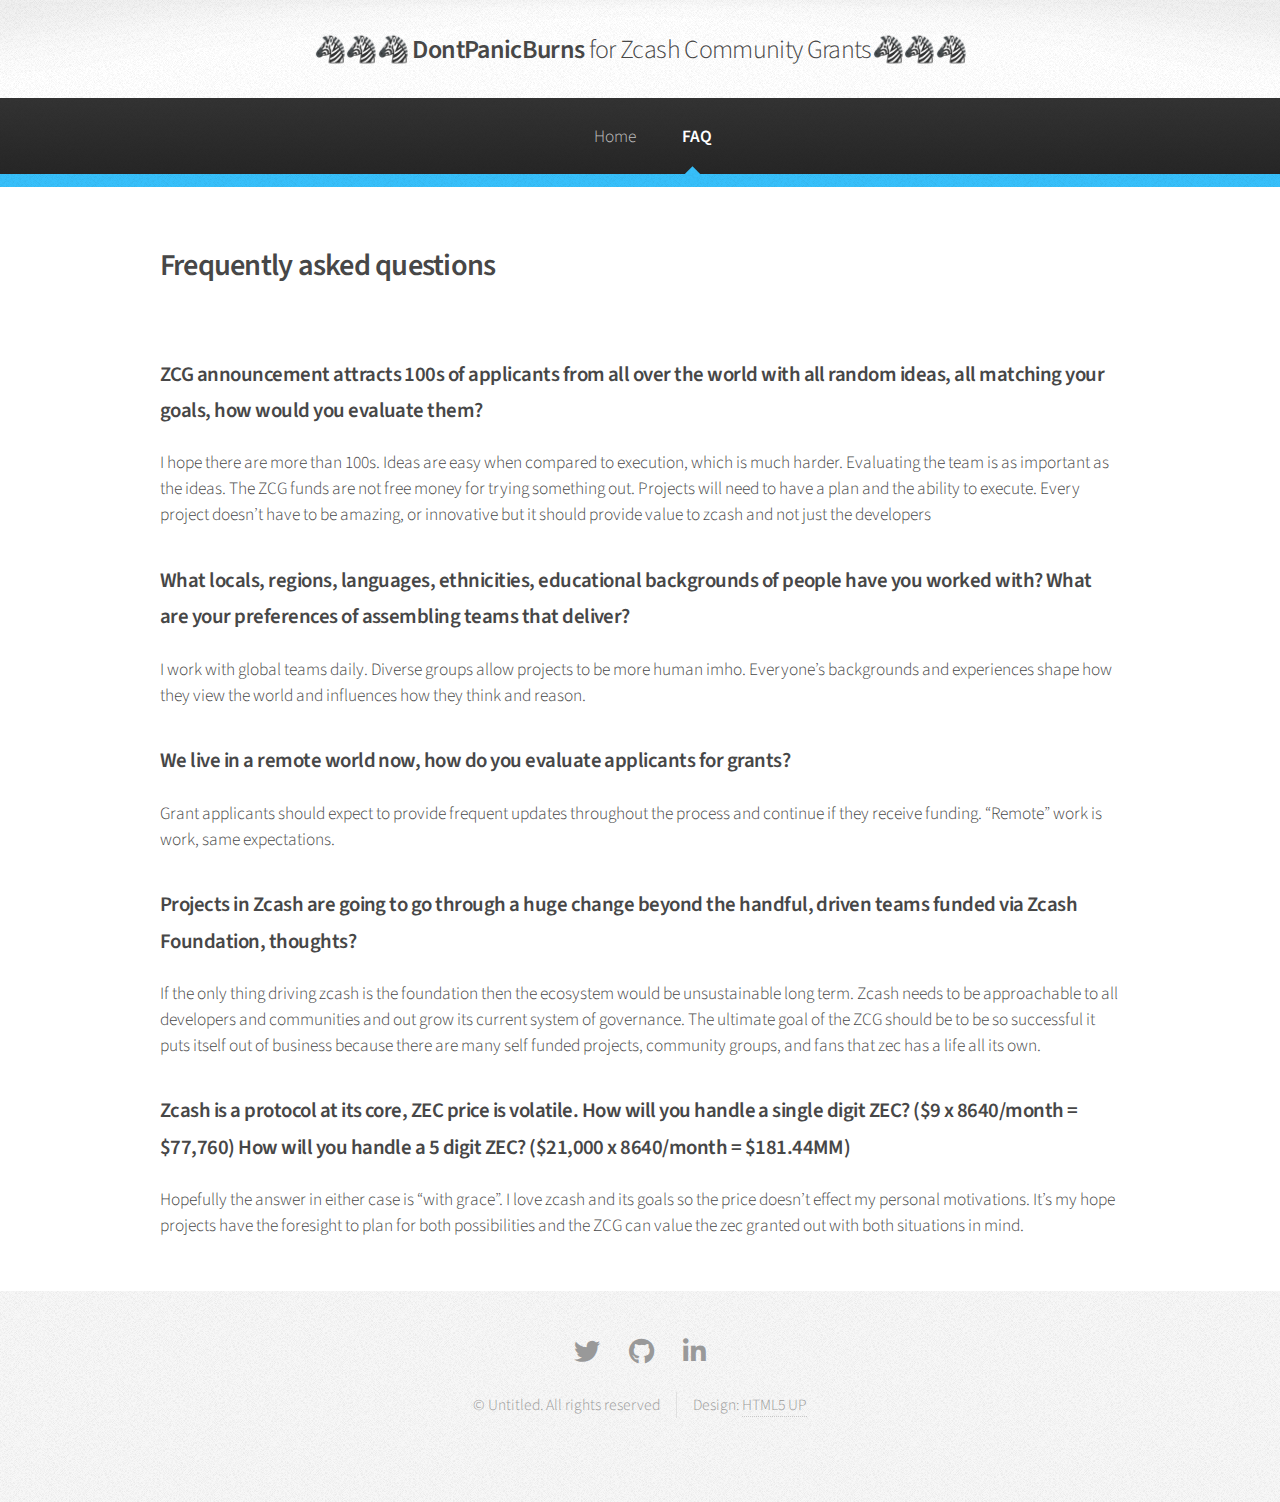
==== commit e1ecd034: "update faq" ====
--- a/faq.html
+++ b/faq.html
@@ -6,7 +6,7 @@
 -->
 <html>
 	<head>
-		<title>ZOMG-2</title>
+		<title>DPB-4-ZCG</title>
 		<meta charset="utf-8" />
 		<meta name="viewport" content="width=device-width, initial-scale=1, user-scalable=no" />
 		<link rel="stylesheet" href="assets/css/main.css" />
@@ -18,7 +18,7 @@
 				<div id="header">
 
 					<!-- Logo -->
-						<h1><a href="index.html" id="logo"> 🦓🦓🦓 DontPanicBurns <em>for ZOMG 2</em>🦓🦓🦓</a></h1>
+						<h1><a href="index.html" id="logo"> 🦓🦓🦓 DontPanicBurns <em>for Zcash Community Grants</em>🦓🦓🦓</a></h1>
 					<!-- Nav -->
 					<nav id="nav">
 						<ul>
@@ -41,30 +41,21 @@
 									</header>
 
 									<span class="image featured"><img src="images/banner.jpg" alt="" /></span>
-                                    <h3>ZOMG announcement attracts 100s of applicants from all over the world with all random ideas, all matching your goals, how would you evaluate them?</h3>
-                                    <p>I hope there are more than 100s. Generally speaking, ideas are easy when compared to execution, which is much harder. Evaluating the team is as important as the ideas. The ZOMG funds are not free money for trying something out. Projects will need to have a plan and the ability to execute. Every project doesn’t have to be amazing, or innovative but it should provide value to zcash and not just the developers</p>
+									<h3>ZCG announcement attracts 100s of applicants from all over the world with all random ideas, all matching your goals, how would you evaluate them?</h3>
+                                    <p>I hope there are more than 100s. Ideas are easy when compared to execution, which is much harder. Evaluating the team is as important as the ideas. The ZCG funds are not free money for trying something out. Projects will need to have a plan and the ability to execute. Every project doesn’t have to be amazing, or innovative but it should provide value to zcash and not just the developers</p>
                                     
-                                    <h3>What locals, regions, languages, ethnicities, educational backgrounds of people have you worked with? What are your preferences of assembling teams that deliver?</h3>
-                                    <p>I work with global teams daily. Diverse groups allow projects to be more human imho. Everyones backgrounds and experiences shape how they view the world and influences how they think and reason.</p>
+                                    <h3>What locals, regions, languages, ethnicities, educational backgrounds of people have you worked with? What are your preferences of assembling teams that deliver? </h3>
+                                    <p>I work with global teams daily. Diverse groups allow projects to be more human imho. Everyone’s backgrounds and experiences shape how they view the world and influences how they think and reason.</p>
                                     
                                     <h3>We live in a remote world now, how do you evaluate applicants for grants?</h3>
-                                    <p>Grant applicants should expect to provide frequent updates throughout the process and continue as long as they receive funding. “Remote” work is work, same expectations.</p>
+                                    <p>Grant applicants should expect to provide frequent updates throughout the process and continue if they receive funding. “Remote” work is work, same expectations.</p>
                                     
                                     <h3>Projects in Zcash are going to go through a huge change beyond the handful, driven teams funded via Zcash Foundation, thoughts?</h3>
-                                    <p>If the only thing driving zcash is the foundation then the ecosystem would be unsustainable long term. Zcash needs to be approachable to all developers and communities and out grow its current system of governance. The ultimate goal of the ZOMG should be to be so successful it puts itself out of business because there are many self funded projects, community groups, and fans that zec has a life all its own.</p>
+                                    <p>If the only thing driving zcash is the foundation then the ecosystem would be unsustainable long term. Zcash needs to be approachable to all developers and communities and out grow its current system of governance. The ultimate goal of the ZCG should be to be so successful it puts itself out of business because there are many self funded projects, community groups, and fans that zec has a life all its own.</p>
                                     
                                     <h3>Zcash is a protocol at its core, ZEC price is volatile. How will you handle a single digit ZEC? ($9 x 8640/month = $77,760) How will you handle a 5 digit ZEC? ($21,000 x 8640/month = $181.44MM)</h3>
-                                    <p>Hopefully the answer in either case is “with grace”. I love zcash and its goals so the price doesn’t effect my personal motivations. Its my hope projects have the foresite to plan for both possibilities and the ZOMG can value the zec granted out with both situations in mind.</p>
-                                    
-                                    <h3>Could you give your thoughts on what you think should be done regarding dev funding after the 4 years of the major grants committee? Should it be continued after the 2nd halvening (year 8), or be discontinued in favor of something else?</h3>
-                                    <p>I would like to see a more decentralized process on the future. We are starting to see maturity of solutions in the wild like the Bisq dao as an example that is on chain and distrubuted. In 4 years time, and possibly with grants from the MGRC, the community and ecosystem can be in a place where bolt is working, shielded coloured coins and scripts are working, shielded transactions are the norm, and hardware wallets can support signing signatures. These things can be leveraged to create a solution that allows the less zealot to participate and have their opinions heard.</p>
-                                    <p>I would say the default should be the MGRC should expect to last only the 4 years, however, there should be periodic checkpoints with the community. If the MGRC is lightning in a bottle and is going tremendous work for the community, arbitrarily stopping it and defunding grantees work should be avoided. Open transport operations are a must. Constant feedback is a must. The more engaged the user base are the better both systems will work</p>
-									
-                                    <h3>I’m sure you’re aware of the reputation enterprise blockchains and consultancy has in this space (including probably coining that phrase). I noticed you have a background in that. What do you think that brings as an asset and what as a liability?</h3>
-									<p>I have been on both sides of the fence for quite some time now. I started in the public space and then was lucky enough to get a job working on enterprise, so my heart is still very much in the public side. I dont think many enterprise blockchain applications need the public chains, or most even blockchain at all. For enterprise, I work in multi party systems. Distrubuted compute, storage, and state are all very much in demand in large part to the popularity of crypto. The systems I help build do too much traffic with limited value to anyone outside of a legal agreement to need a public chain. Dealing with inter-company politics and solving carbon based problems is 85% of what I do.</p>
-                                    <p>There are true legitimate use cases for public chains and zcash is a great example of providing the public with a needed resource (zec) and a fundamental right (privacy). Z2z messages can provide a universal encrypted messaging platform. Zksnarks, starks, snorks and every other exciting advancement in cryptography are all coming from, broadly this community.</p>
-                                    <p>The popularity of crypto has also brought in the usual lot of nefarious actors. They are the ones that know niche tech well enough to spew buzz words to get funding without any intent to deliver or are just looking for funding for an unrelated startup. I spend my days and nights researching emerging tech and its business applications for business and mankind, I like to think this gives me a reasonable understanding of projects requirements and outcomes. Grants should be for research and projects that both benefit zcash and the public good. I think helping draw the line between the two types is the ZOMG.</p>
-                                    
+                                    <p>Hopefully the answer in either case is “with grace”. I love zcash and its goals so the price doesn’t effect my personal motivations. It’s my hope projects have the foresight to plan for both possibilities and the ZCG can value the zec granted out with both situations in mind.</p>
+
                                 </article>
 
 						</div>
